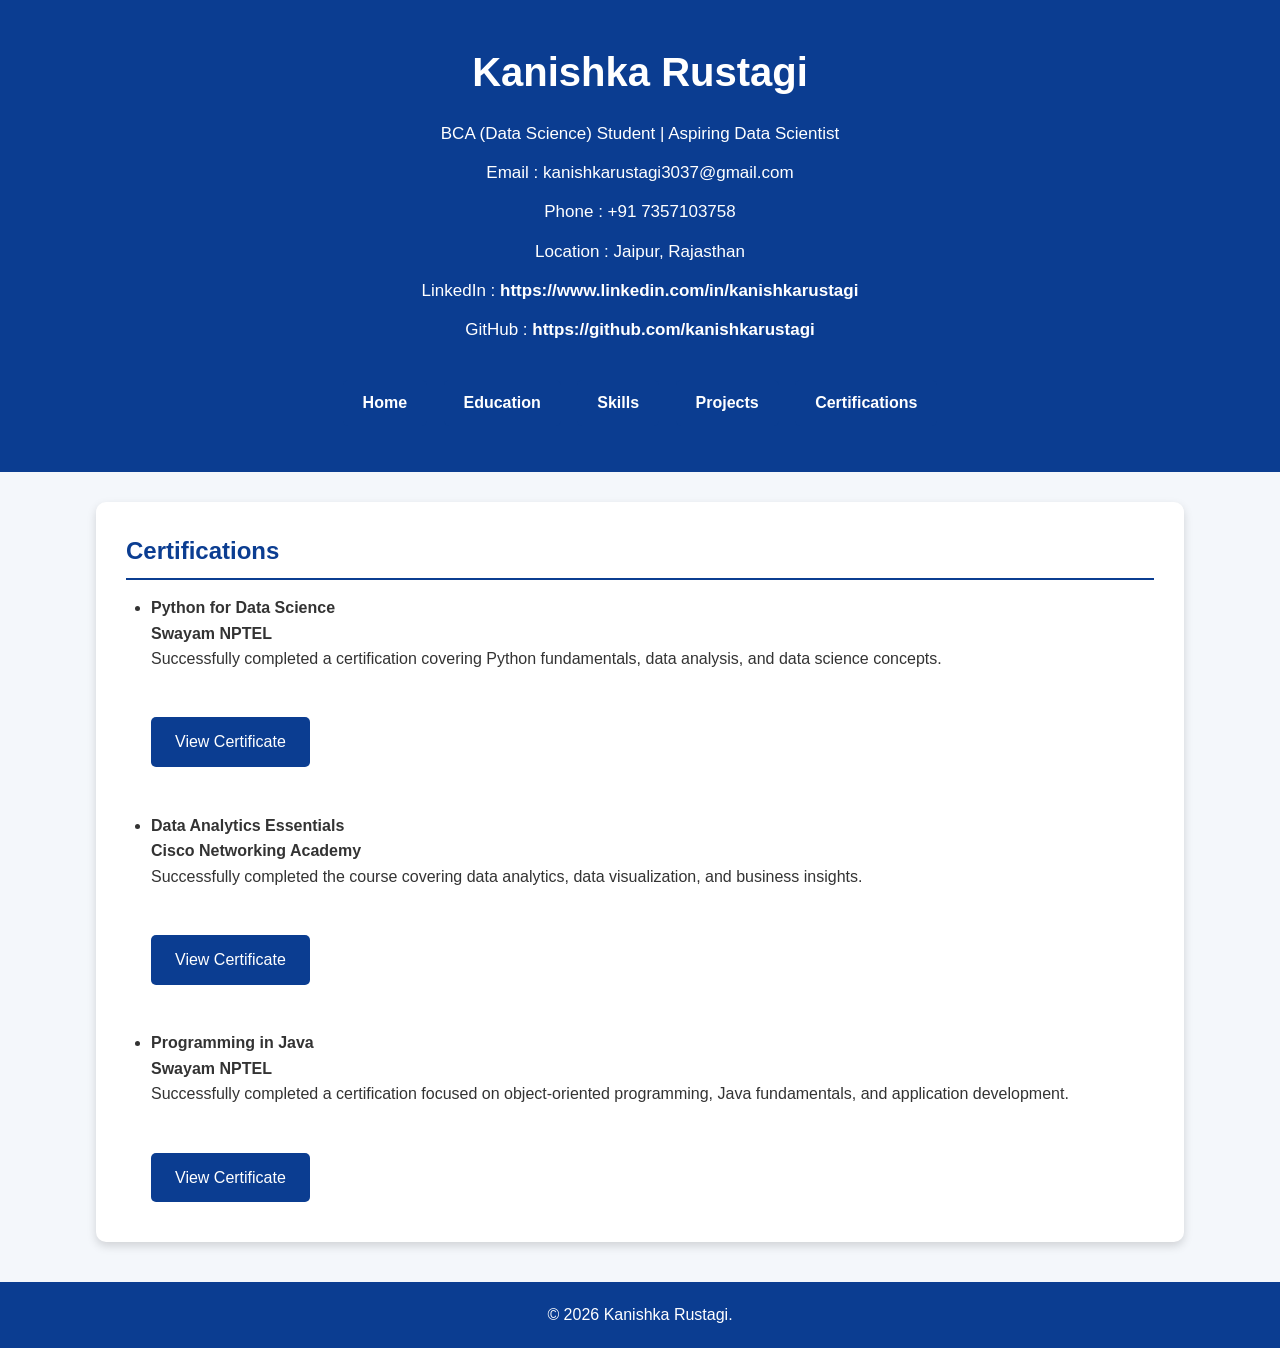
==== certifications.html @ c6da1bac "Add files via upload" ====
<!DOCTYPE html>
<html lang="en">

<head>

    <meta charset="UTF-8">

    <meta name="viewport" content="width=device-width, initial-scale=1.0">

    <title>Certifications | Kanishka Rustagi</title>

    <link rel="stylesheet" href="style.css">

</head>

<body>

<header>

    <h1>Kanishka Rustagi</h1>

    <p>BCA (Data Science) Student | Aspiring Data Scientist</p>

    <p>Email : kanishkarustagi3037@gmail.com</p>

    <p>Phone : +91 7357103758</p>

    <p>Location : Jaipur, Rajasthan</p>
    <p>
    LinkedIn :
    <a href="https://www.linkedin.com/in/kanishkarustagi" target="_blank">
        https://www.linkedin.com/in/kanishkarustagi
    </a>
</p>

<p>
    GitHub :
    <a href="https://github.com/kanishkarustagi" target="_blank">
        https://github.com/kanishkarustagi
    </a>
</p>

    <nav>

        <a href="index.html">Home</a>

        <a href="education.html">Education</a>

        <a href="skills.html">Skills</a>

        <a href="projects.html">Projects</a>

        <a href="certifications.html">Certifications</a>

    </nav>

</header>
<section class="certifications">

    <h2>Certifications</h2>

    <ul>

        <li>
            <strong>Python for Data Science</strong><br>
            <strong>Swayam NPTEL</strong><br>
            Successfully completed a certification covering Python fundamentals, data analysis, and data science concepts.
            <br><br>

            <a href="https://nptel.ac.in/noc/E_Certificate/NOC26CS80S45770253803200643" target="_blank" class="button">
                View Certificate
            </a>
        </li>

        <br>

        <li>
            <strong>Data Analytics Essentials</strong><br>
            <strong>Cisco Networking Academy</strong><br>
            Successfully completed the course covering data analytics, data visualization, and business insights.
            <br><br>

            <a href="file:///C:/Users/kanis/Documents/Data_Analytics_Essentials_certificate_kanishkarustagi3037-gmail-com_c438b37c-6108-4726-8d7b-49bb5bb5fbd9%20(1).pdf" target="_blank" class="button">
                View Certificate
            </a>
        </li>

        <br>

        <li>
            <strong>Programming in Java</strong><br>
            <strong>Swayam NPTEL</strong><br>
            Successfully completed a certification focused on object-oriented programming, Java fundamentals, and application development.
            <br><br>

            <a href="https://archive.nptel.ac.in/content/noc/NOC25/SEM2/Ecertificates/106/noc25-cs110/Course/NPTEL25CS110S35860179510566010.pdf" target="_blank" class="button">
                View Certificate
            </a>
        </li>

    </ul>

</section>

<footer>

    <p>© 2026 Kanishka Rustagi.</p>

</footer>

</body>

</html>
---- style.css ----
/* ==========================
   GENERAL STYLING
========================== */

*{
    margin:0;
    padding:0;
    box-sizing:border-box;
    font-family:Arial, Helvetica, sans-serif;
}

body{
    background:#f4f7fb;
    color:#333;
    line-height:1.6;
}

/* ==========================
   HEADER
========================== */


header{
    background:#0b3d91;
    color:white;
    text-align:center;
    min-height:300px;
    padding:40px 20px;
    display:flex;
    flex-direction:column;
    justify-content:center;
    align-items:center;
}
header h1{
    font-size:40px;
    margin-bottom:10px;
}
header p{
    margin:6px 0;
    font-size:17px;
}
header a{
    color: white;
    text-decoration: none;
    font-weight: bold;
}

header a:hover{
    color: white;
}

/* ==========================
   NAVIGATION
========================== */

nav{
    margin-top:25px;
}

nav a{
    display:inline-block;
    text-decoration:none;
    color:white;
    background:#0b3d91;
    padding:10px 20px;
    margin:6px;
    border-radius:5px;
    transition:0.3s;
}

nav a:hover{
    background:white;
    color:#0b3d91;
}

/* ==========================
   SECTIONS
========================== */

section{
    width:85%;
    margin:30px auto;
    background:white;
    padding:30px;
    border-radius:10px;
    box-shadow:0 4px 10px rgba(0,0,0,0.15);
}

section h2{
    color:#0b3d91;
    margin-bottom:15px;
    border-bottom:2px solid #0b3d91;
    padding-bottom:8px;
}

section p{
    font-size:17px;
    text-align:justify;
}

/* ==========================
   LISTS
========================== */

ul{
    margin-left:25px;
    margin-top:10px;
}

li{
    margin:10px 0;
}

/* ==========================
   BUTTON
========================== */

.button{
    display:inline-block;
    text-decoration:none;
    background:#0b3d91;
    color:white;
    padding:12px 24px;
    border-radius:5px;
    margin-top:20px;
    transition:0.3s;
}

.button:hover{
    background:#0b3d91;
}
/* ==========================
   FOOTER
========================== */

footer{
    background:#0b3d91;
    color:white;
    text-align:center;
    padding:20px;
    margin-top:40px;
    font-size:16px;
}

/* ==========================
   TABLE (For Education)
========================== */

table{
    width:100%;
    border-collapse:collapse;
    margin-top:20px;
}

table, th, td{
    border:1px solid #cccccc;
}

th{
    background:#0b3d91;
    color:white;
    padding:12px;
}

td{
    padding:12px;
    text-align:center;
}

/* ==========================
   PROJECT BOXES
========================== */

.project{
    background:#f8f9fc;
    border-left:6px solid #0b3d91;
    padding:20px;
    margin-top:20px;
    border-radius:8px;
}

.project h3{
    color:#0b3d91;
    margin-bottom:10px;
}

.project p{
    margin-bottom:10px;
}

/* ==========================
   SKILLS LIST
========================== */

.skills-list{
    display:flex;
    flex-wrap:wrap;
    gap:15px;
    margin-top:20px;
}

.skills-list li{
    list-style:none;
    background:#0b3d91;
    color:white;
    padding:12px 18px;
    border-radius:5px;
}

/* ==========================
   CERTIFICATE BOX
========================== */

.certificate{
    background:#f8f9fc;
    border-left:5px solid #0b3d91;
    padding:20px;
    margin-top:20px;
    border-radius:8px;
}

/* ==========================
   RESPONSIVE DESIGN
========================== */

@media(max-width:768px){

header h1{
    font-size:30px;
}

header p{
    font-size:15px;
}

nav a{
    display:block;
    margin:10px auto;
    width:220px;
}

section{
    width:95%;
    padding:20px;
}

table{
    font-size:14px;
}

.button{
    width:100%;
    text-align:center;
}

.skills-list{
    flex-direction:column;
}

}
.contact-links a {
    text-decoration: none;
    color: black;
    margin-right: 20px;
    font-size: 18px;
}

.contact-links a:hover {
    color: black;
}
@media (max-width:768px){

    header{
        min-height:auto;
        padding:30px 15px;
    }

    header h1{
        font-size:30px;
    }

    header p{
        font-size:15px;
    }

}
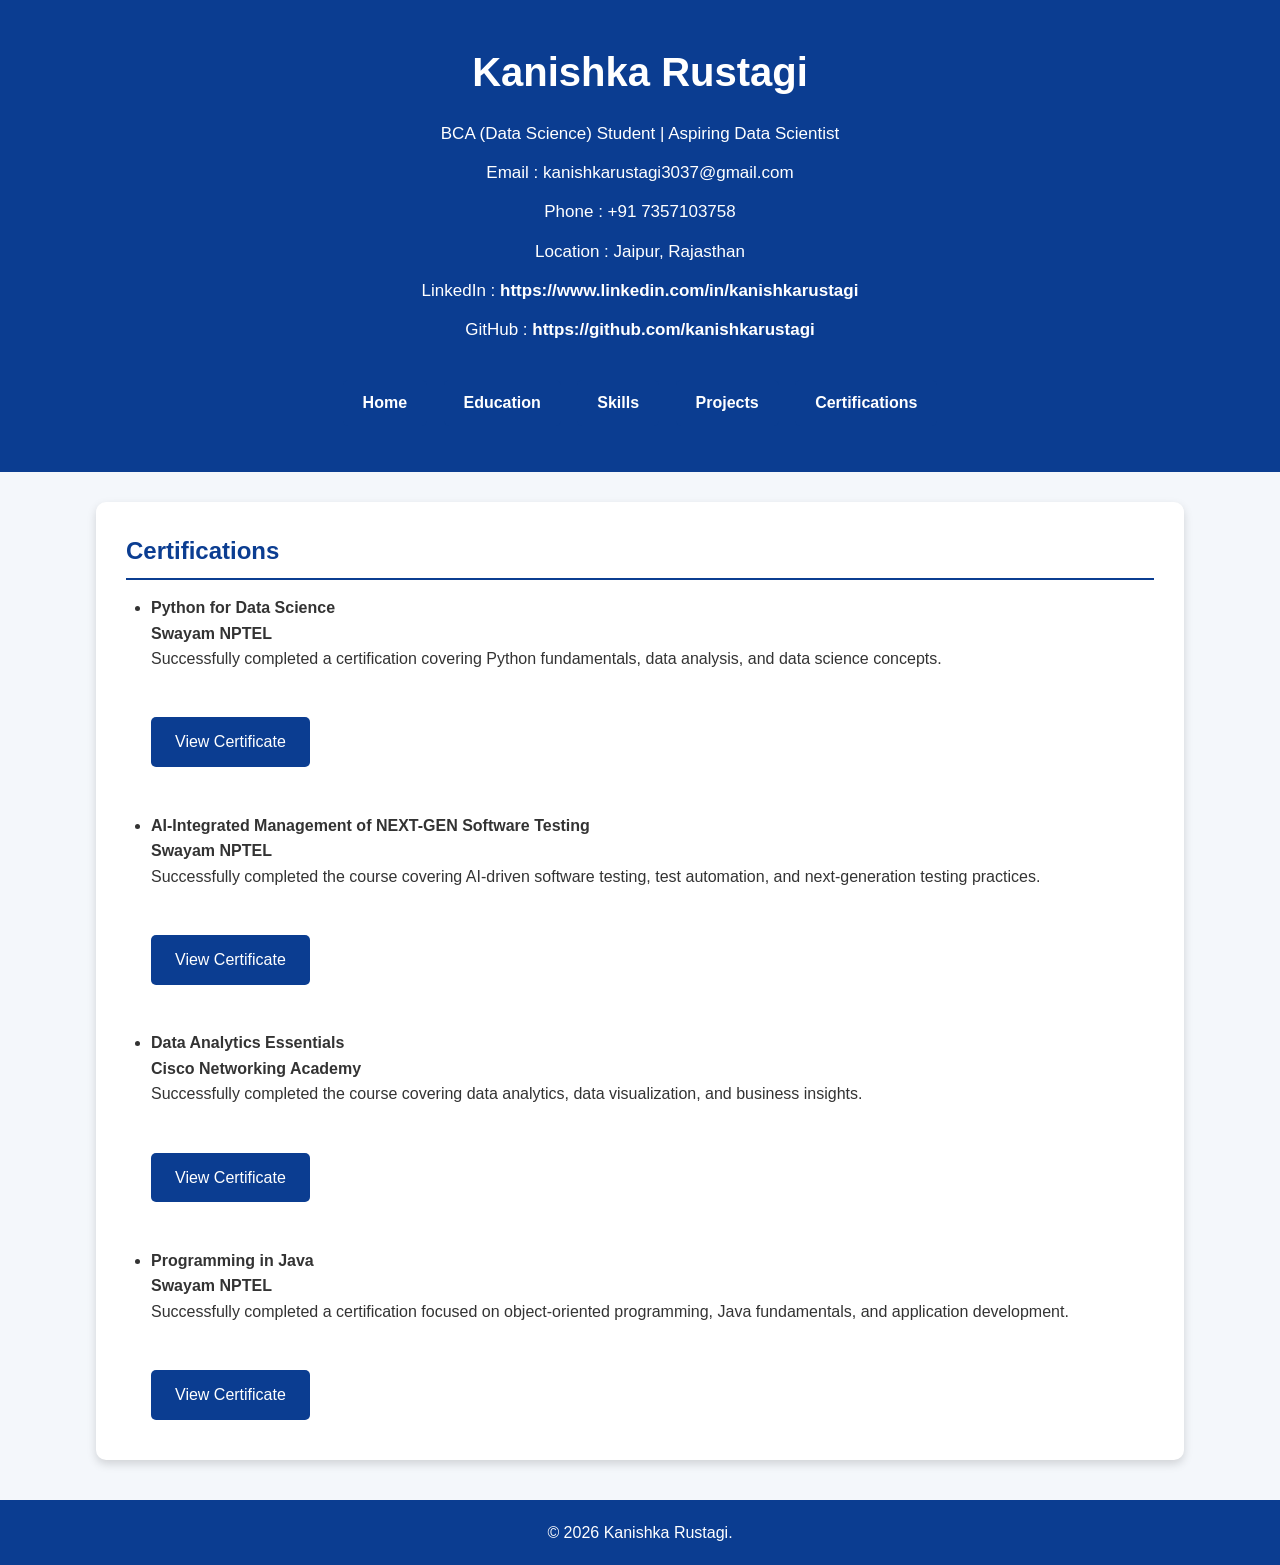
==== commit 5e6b2bdf: "Update certifications.html" ====
--- a/certifications.html
+++ b/certifications.html
@@ -73,6 +73,18 @@
         </li>
 
         <br>
+        <li>
+            <strong>AI-Integrated Management of NEXT-GEN Software Testing</strong><br>
+            <strong>Swayam NPTEL</strong><br>
+            Successfully completed the course covering AI-driven software testing, test automation, and next-generation testing practices.
+            <br><br>
+
+            <a href="SE certificate.pdf" target="_blank" class="button">
+                View Certificate
+            </a>
+        </li>
+
+        <br>
 
         <li>
             <strong>Data Analytics Essentials</strong><br>
@@ -80,7 +92,7 @@
             Successfully completed the course covering data analytics, data visualization, and business insights.
             <br><br>
 
-            <a href="file:///C:/Users/kanis/Documents/Data_Analytics_Essentials_certificate_kanishkarustagi3037-gmail-com_c438b37c-6108-4726-8d7b-49bb5bb5fbd9%20(1).pdf" target="_blank" class="button">
+            <a href="Data_Analytics_Essentials_certificate_kanishka.pdf" target="_blank" class="button">
                 View Certificate
             </a>
         </li>
@@ -110,4 +122,4 @@
 
 </body>
 
-</html>+</html>
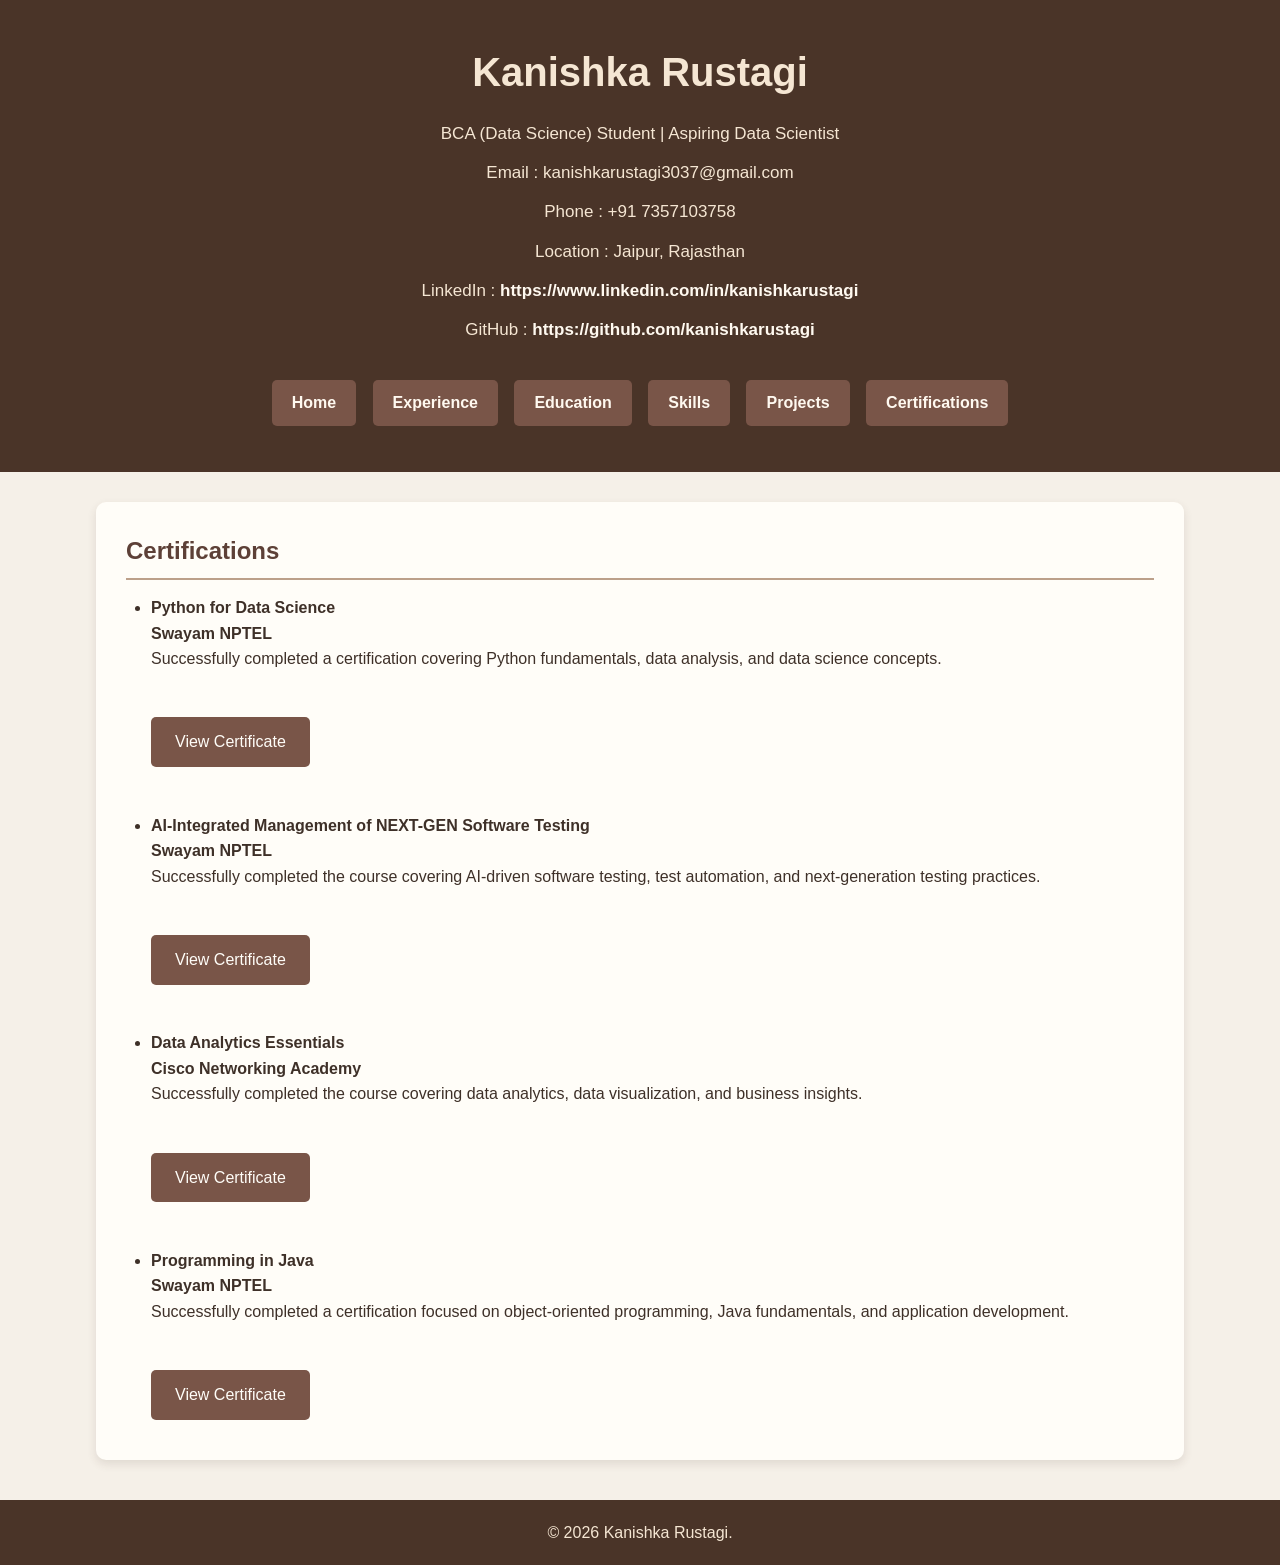
==== commit a594d91d: "Update certifications.html" ====
--- a/certifications.html
+++ b/certifications.html
@@ -43,6 +43,8 @@
     <nav>
 
         <a href="index.html">Home</a>
+
+        <a href="Experience.html">Experience</a>
 
         <a href="education.html">Education</a>
 
--- a/style.css
+++ b/style.css
@@ -2,285 +2,361 @@
    GENERAL STYLING
 ========================== */
 
-*{
-    margin:0;
-    padding:0;
-    box-sizing:border-box;
-    font-family:Arial, Helvetica, sans-serif;
-}
-
-body{
-    background:#f4f7fb;
-    color:#333;
-    line-height:1.6;
+* {
+    margin: 0;
+    padding: 0;
+    box-sizing: border-box;
+    font-family: Arial, Helvetica, sans-serif;
+}
+
+body {
+    background: #F5F0E8;
+    color: #3E3028;
+    line-height: 1.6;
 }
 
 /* ==========================
    HEADER
 ========================== */
 
-
-header{
-    background:#0b3d91;
-    color:white;
-    text-align:center;
-    min-height:300px;
-    padding:40px 20px;
-    display:flex;
-    flex-direction:column;
-    justify-content:center;
-    align-items:center;
-}
-header h1{
-    font-size:40px;
-    margin-bottom:10px;
-}
-header p{
-    margin:6px 0;
-    font-size:17px;
-}
-header a{
-    color: white;
+header {
+    background: #4A3428;
+    color: #FFF9F0;
+    text-align: center;
+    min-height: 300px;
+    padding: 40px 20px;
+    display: flex;
+    flex-direction: column;
+    justify-content: center;
+    align-items: center;
+}
+
+header h1 {
+    font-size: 40px;
+    margin-bottom: 10px;
+    color: #F5E6D3;
+}
+
+header p {
+    margin: 6px 0;
+    font-size: 17px;
+    color: #F5E6D3;
+}
+
+header a {
+    color: #FFF9F0;
     text-decoration: none;
     font-weight: bold;
 }
 
-header a:hover{
-    color: white;
+header a:hover {
+    color: #D8BFA5;
 }
 
 /* ==========================
    NAVIGATION
 ========================== */
 
-nav{
-    margin-top:25px;
-}
-
-nav a{
-    display:inline-block;
-    text-decoration:none;
-    color:white;
-    background:#0b3d91;
-    padding:10px 20px;
-    margin:6px;
-    border-radius:5px;
-    transition:0.3s;
-}
-
-nav a:hover{
-    background:white;
-    color:#0b3d91;
+nav {
+    margin-top: 25px;
+}
+
+nav a {
+    display: inline-block;
+    text-decoration: none;
+    color: #FFF9F0;
+    background: #795548;
+    padding: 10px 20px;
+    margin: 6px;
+    border-radius: 5px;
+    transition: 0.3s;
+}
+
+nav a:hover {
+    background: #F5E6D3;
+    color: #4A3428;
 }
 
 /* ==========================
    SECTIONS
 ========================== */
 
-section{
-    width:85%;
-    margin:30px auto;
-    background:white;
-    padding:30px;
-    border-radius:10px;
-    box-shadow:0 4px 10px rgba(0,0,0,0.15);
-}
-
-section h2{
-    color:#0b3d91;
-    margin-bottom:15px;
-    border-bottom:2px solid #0b3d91;
-    padding-bottom:8px;
-}
-
-section p{
-    font-size:17px;
-    text-align:justify;
+section {
+    width: 85%;
+    margin: 30px auto;
+    background: #FFFDF8;
+    padding: 30px;
+    border-radius: 10px;
+    box-shadow: 0 4px 10px rgba(74, 52, 40, 0.12);
+}
+
+section h2 {
+    color: #5D4037;
+    margin-bottom: 15px;
+    border-bottom: 2px solid #BCA08A;
+    padding-bottom: 8px;
+}
+
+section p {
+    font-size: 17px;
+    text-align: justify;
+    color: #3E3028;
 }
 
 /* ==========================
    LISTS
 ========================== */
 
-ul{
-    margin-left:25px;
-    margin-top:10px;
-}
-
-li{
-    margin:10px 0;
+ul {
+    margin-left: 25px;
+    margin-top: 10px;
+}
+
+li {
+    margin: 10px 0;
 }
 
 /* ==========================
    BUTTON
 ========================== */
 
-.button{
-    display:inline-block;
-    text-decoration:none;
-    background:#0b3d91;
-    color:white;
-    padding:12px 24px;
-    border-radius:5px;
-    margin-top:20px;
-    transition:0.3s;
-}
-
-.button:hover{
-    background:#0b3d91;
-}
+.button {
+    display: inline-block;
+    text-decoration: none;
+    background: #795548;
+    color: #FFFDF8;
+    padding: 12px 24px;
+    border-radius: 5px;
+    margin-top: 20px;
+    transition: 0.3s;
+}
+
+.button:hover {
+    background: #4A3428;
+    color: #FFFDF8;
+}
+
 /* ==========================
    FOOTER
 ========================== */
 
-footer{
-    background:#0b3d91;
-    color:white;
-    text-align:center;
-    padding:20px;
-    margin-top:40px;
-    font-size:16px;
-}
-
-/* ==========================
-   TABLE (For Education)
-========================== */
-
-table{
-    width:100%;
-    border-collapse:collapse;
-    margin-top:20px;
-}
-
-table, th, td{
-    border:1px solid #cccccc;
-}
-
-th{
-    background:#0b3d91;
-    color:white;
-    padding:12px;
-}
-
-td{
-    padding:12px;
-    text-align:center;
+footer {
+    background: #4A3428;
+    color: #F5E6D3;
+    text-align: center;
+    padding: 20px;
+    margin-top: 40px;
+    font-size: 16px;
+}
+
+/* ==========================
+   TABLE (FOR EDUCATION)
+========================== */
+
+table {
+    width: 100%;
+    border-collapse: collapse;
+    margin-top: 20px;
+}
+
+table,
+th,
+td {
+    border: 1px solid #D8C8B5;
+}
+
+th {
+    background: #795548;
+    color: #FFFDF8;
+    padding: 12px;
+}
+
+td {
+    padding: 12px;
+    text-align: center;
+    color: #3E3028;
+    background: #FFFDF8;
 }
 
 /* ==========================
    PROJECT BOXES
 ========================== */
 
-.project{
-    background:#f8f9fc;
-    border-left:6px solid #0b3d91;
-    padding:20px;
-    margin-top:20px;
-    border-radius:8px;
-}
-
-.project h3{
-    color:#0b3d91;
-    margin-bottom:10px;
-}
-
-.project p{
-    margin-bottom:10px;
+.project {
+    background: #F5EDE2;
+    border-left: 6px solid #795548;
+    padding: 20px;
+    margin-top: 20px;
+    border-radius: 8px;
+}
+
+.project h3 {
+    color: #5D4037;
+    margin-bottom: 10px;
+}
+
+.project p {
+    margin-bottom: 10px;
+}
+
+/* ==========================
+   PROJECT CARDS
+========================== */
+
+.project-card {
+    background: #F5EDE2;
+    border: 1px solid #E2D2C0;
+    border-left: 5px solid #795548;
+    padding: 20px;
+    margin-top: 20px;
+    border-radius: 8px;
+}
+
+.project-card h3 {
+    color: #5D4037;
+    margin-bottom: 10px;
+}
+
+.project-card p {
+    margin-top: 12px;
 }
 
 /* ==========================
    SKILLS LIST
 ========================== */
 
-.skills-list{
-    display:flex;
-    flex-wrap:wrap;
-    gap:15px;
-    margin-top:20px;
-}
-
-.skills-list li{
-    list-style:none;
-    background:#0b3d91;
-    color:white;
-    padding:12px 18px;
-    border-radius:5px;
+.skills-list {
+    display: flex;
+    flex-wrap: wrap;
+    gap: 15px;
+    margin-top: 20px;
+}
+
+.skills-list li {
+    list-style: none;
+    background: #795548;
+    color: #FFFDF8;
+    padding: 12px 18px;
+    border-radius: 5px;
+    transition: 0.3s;
+}
+
+.skills-list li:hover {
+    background: #4A3428;
+    transform: translateY(-2px);
 }
 
 /* ==========================
    CERTIFICATE BOX
 ========================== */
 
-.certificate{
-    background:#f8f9fc;
-    border-left:5px solid #0b3d91;
-    padding:20px;
-    margin-top:20px;
-    border-radius:8px;
-}
-
-/* ==========================
-   RESPONSIVE DESIGN
-========================== */
-
-@media(max-width:768px){
-
-header h1{
-    font-size:30px;
-}
-
-header p{
-    font-size:15px;
-}
-
-nav a{
-    display:block;
-    margin:10px auto;
-    width:220px;
-}
-
-section{
-    width:95%;
-    padding:20px;
-}
-
-table{
-    font-size:14px;
-}
-
-.button{
-    width:100%;
-    text-align:center;
-}
-
-.skills-list{
-    flex-direction:column;
-}
-
-}
+.certificate {
+    background: #F5EDE2;
+    border-left: 5px solid #795548;
+    padding: 20px;
+    margin-top: 20px;
+    border-radius: 8px;
+}
+
+.certificate h3 {
+    color: #5D4037;
+}
+
+/* ==========================
+   LINKS
+========================== */
+
+a {
+    color: #795548;
+    transition: 0.3s;
+}
+
+a:hover {
+    color: #4A3428;
+}
+
+/* ==========================
+   CONTACT LINKS
+========================== */
+
 .contact-links a {
     text-decoration: none;
-    color: black;
+    color: #795548;
     margin-right: 20px;
     font-size: 18px;
 }
 
 .contact-links a:hover {
-    color: black;
-}
-@media (max-width:768px){
-
-    header{
-        min-height:auto;
-        padding:30px 15px;
-    }
-
-    header h1{
-        font-size:30px;
-    }
-
-    header p{
-        font-size:15px;
-    }
-
-}+    color: #4A3428;
+}
+
+/* ==========================
+   RESPONSIVE DESIGN
+========================== */
+
+@media (max-width: 768px) {
+
+    header {
+        min-height: auto;
+        padding: 30px 15px;
+    }
+
+    header h1 {
+        font-size: 30px;
+    }
+
+    header p {
+        font-size: 15px;
+    }
+
+    nav a {
+        display: block;
+        margin: 10px auto;
+        width: 220px;
+    }
+
+    section {
+        width: 95%;
+        padding: 20px;
+    }
+
+    table {
+        font-size: 14px;
+    }
+
+    .button {
+        width: 100%;
+        text-align: center;
+    }
+
+    .skills-list {
+        flex-direction: column;
+    }
+
+    .contact-links a {
+        display: inline-block;
+        margin-bottom: 10px;
+    }
+
+}
+/* ==========================
+   EXPERIENCE SECTION
+========================== */
+
+.experience-card {
+    background: #F5EDE2;
+    border-left: 5px solid #795548;
+    padding: 25px;
+    margin-top: 20px;
+    border-radius: 8px;
+}
+
+.experience-card h3 {
+    color: #5D4037;
+    margin-bottom: 10px;
+}
+
+.experience-tech {
+    margin-top: 15px;
+    color: #4A3428;
+}
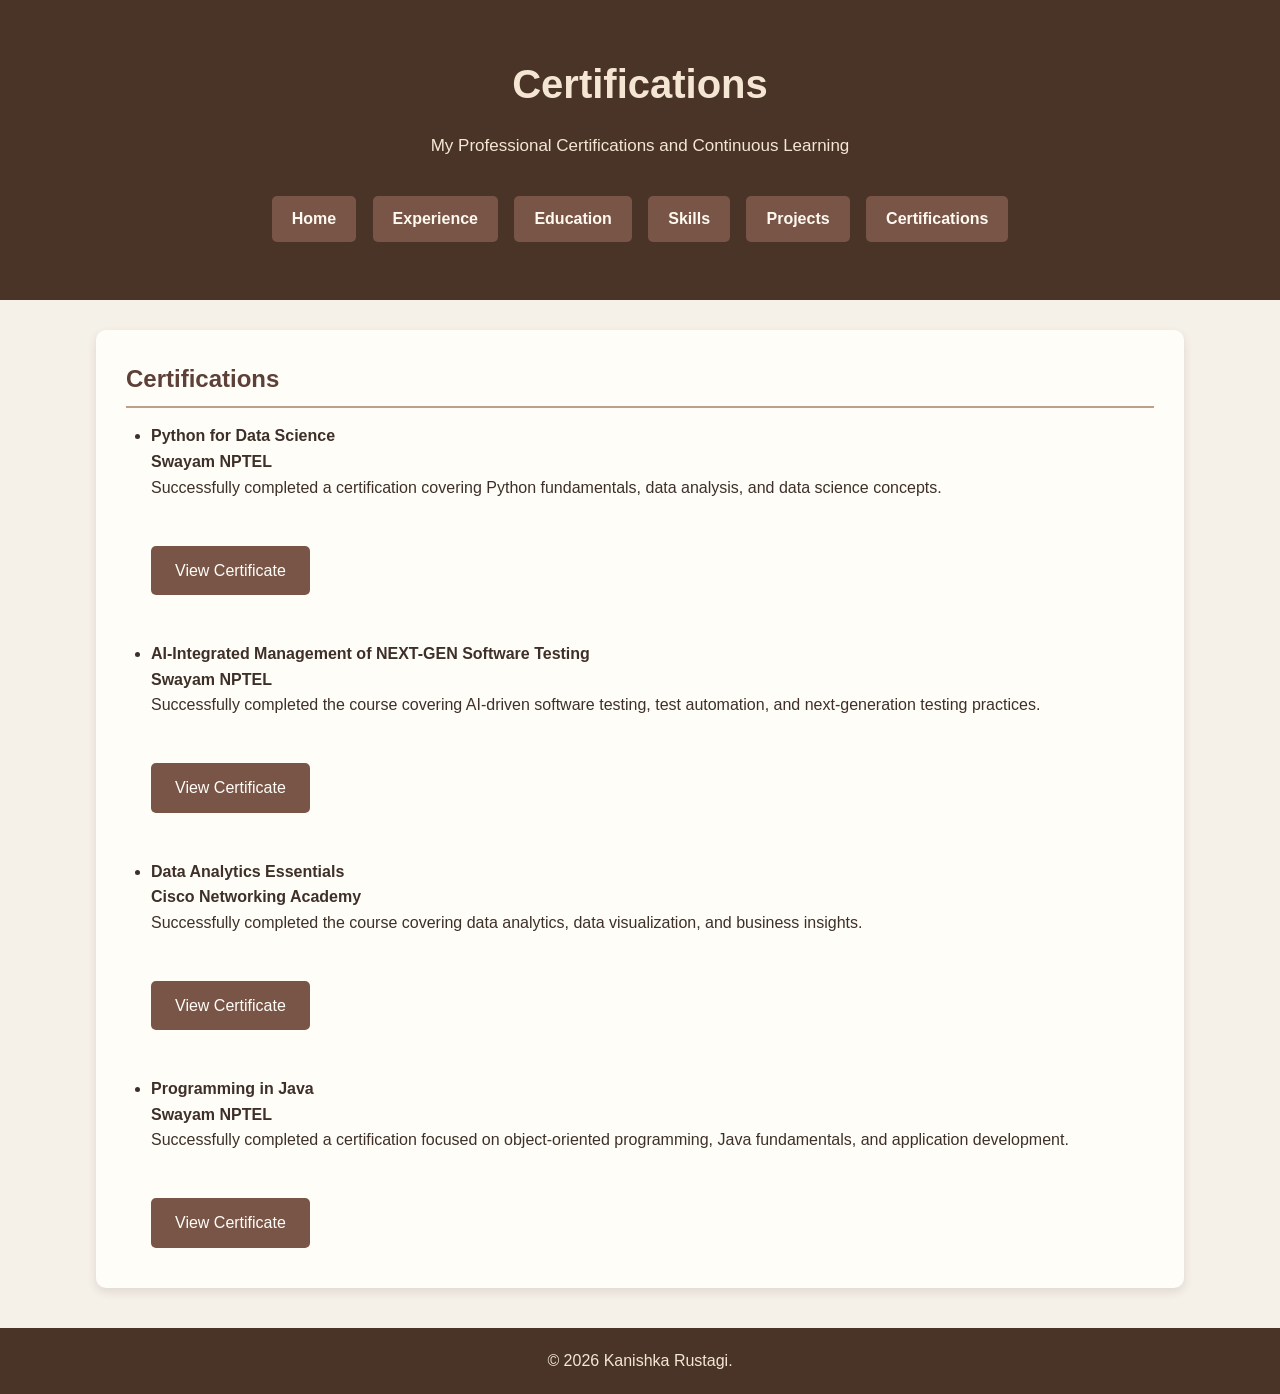
==== commit 58cca0a5: "Update certifications.html" ====
--- a/certifications.html
+++ b/certifications.html
@@ -17,28 +17,9 @@
 
 <header>
 
-    <h1>Kanishka Rustagi</h1>
-
-    <p>BCA (Data Science) Student | Aspiring Data Scientist</p>
-
-    <p>Email : kanishkarustagi3037@gmail.com</p>
-
-    <p>Phone : +91 7357103758</p>
-
-    <p>Location : Jaipur, Rajasthan</p>
-    <p>
-    LinkedIn :
-    <a href="https://www.linkedin.com/in/kanishkarustagi" target="_blank">
-        https://www.linkedin.com/in/kanishkarustagi
-    </a>
-</p>
-
-<p>
-    GitHub :
-    <a href="https://github.com/kanishkarustagi" target="_blank">
-        https://github.com/kanishkarustagi
-    </a>
-</p>
+    <h1>Certifications</h1>
+    
+    <p>My Professional Certifications and Continuous Learning</p>
 
     <nav>
 
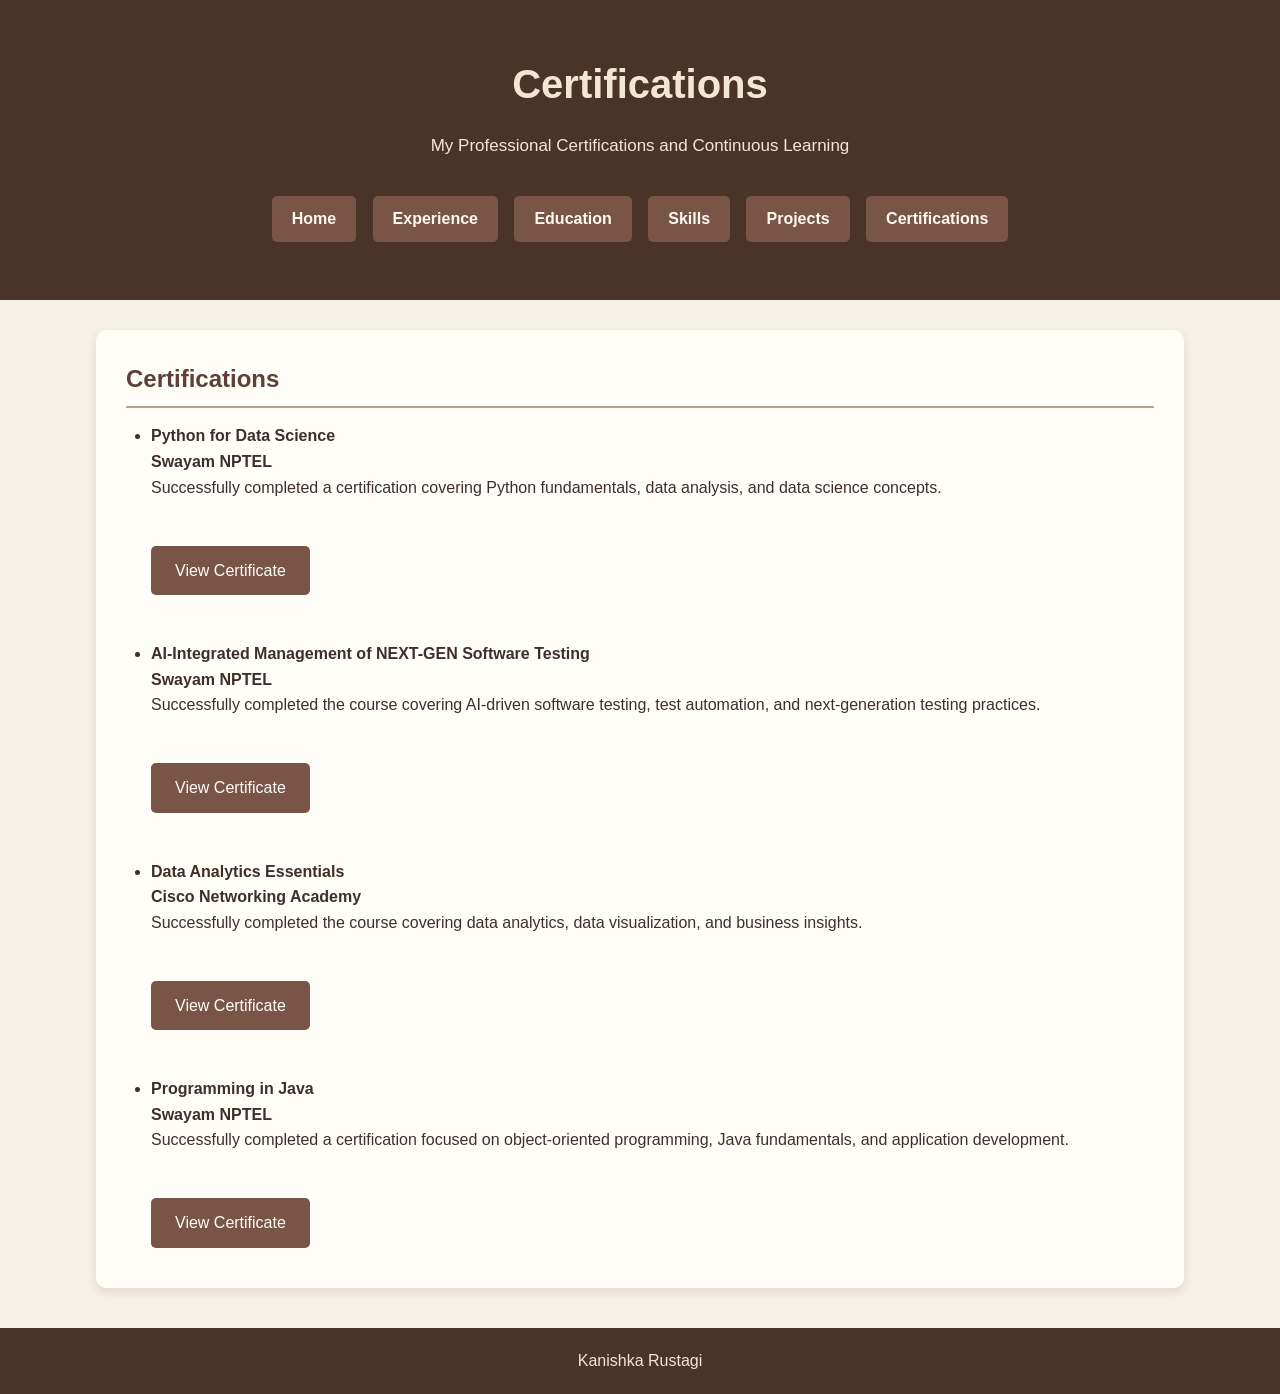
==== commit 2ddeba3b: "Update certifications.html" ====
--- a/certifications.html
+++ b/certifications.html
@@ -99,7 +99,7 @@
 
 <footer>
 
-    <p>© 2026 Kanishka Rustagi.</p>
+    <p>Kanishka Rustagi</p>
 
 </footer>
 
--- a/style.css
+++ b/style.css
@@ -360,3 +360,48 @@
     margin-top: 15px;
     color: #4A3428;
 }
+/* Inner Page Header Design */
+
+.inner-page-header {
+    background-color: #4A3428;
+    color: #FFF8EE;
+    text-align: center;
+    padding: 35px 20px;
+    margin: 20px auto;
+    border-radius: 12px;
+    max-width: 1100px;
+    box-shadow: 0 4px 12px rgba(0, 0, 0, 0.15);
+}
+
+.inner-page-header h1 {
+    color: #FFF8EE;
+    font-size: 32px;
+    margin-bottom: 10px;
+}
+
+.inner-page-header p {
+    color: #E8D8C5;
+    font-size: 16px;
+    margin-bottom: 20px;
+}
+
+.inner-page-header nav {
+    display: flex;
+    justify-content: center;
+    flex-wrap: wrap;
+    gap: 12px;
+}
+
+.inner-page-header nav a {
+    color: #FFF8EE;
+    text-decoration: none;
+    background-color: #795548;
+    padding: 10px 16px;
+    border-radius: 6px;
+    transition: 0.3s;
+}
+
+.inner-page-header nav a:hover {
+    background-color: #D7BFA8;
+    color: #3E3028;
+}
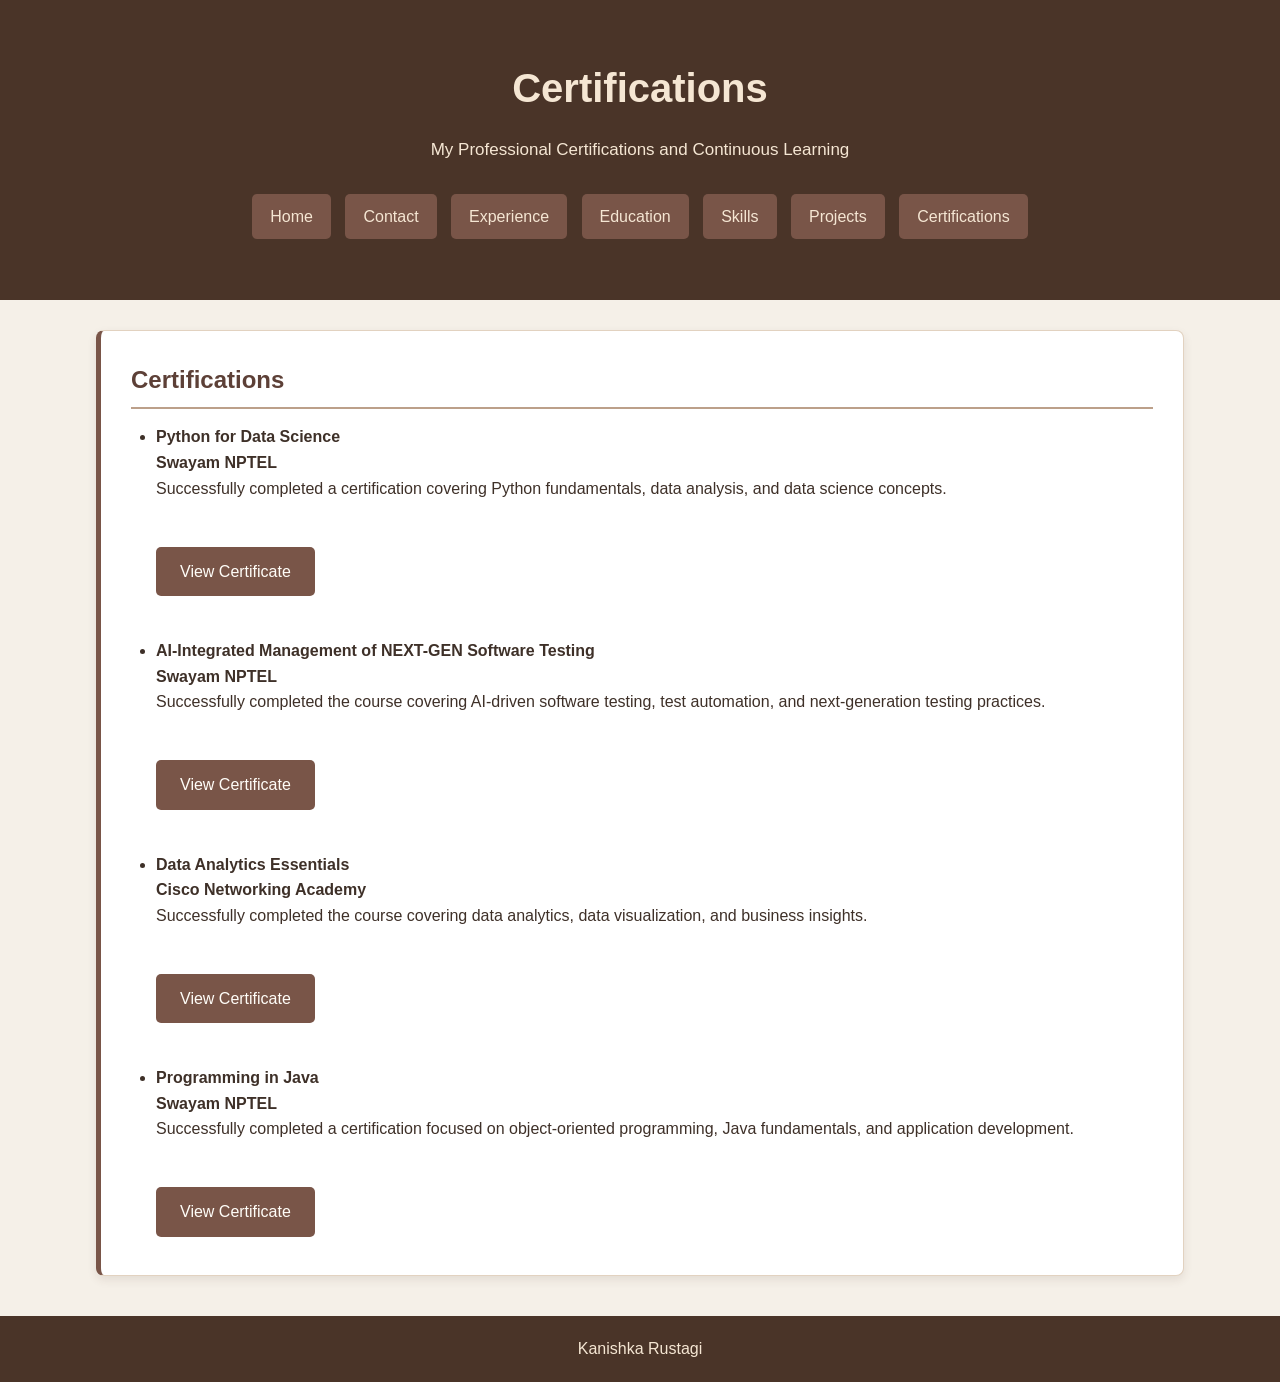
==== commit 223d0834: "Update certifications.html" ====
--- a/certifications.html
+++ b/certifications.html
@@ -24,6 +24,8 @@
     <nav>
 
         <a href="index.html">Home</a>
+
+        <a href="contact.html">Contact</a>
 
         <a href="Experience.html">Experience</a>
 
--- a/style.css
+++ b/style.css
@@ -1,7 +1,4 @@
-/* ==========================
-   GENERAL STYLING
-========================== */
-
+/* GENERAL STYLING */
 * {
     margin: 0;
     padding: 0;
@@ -15,10 +12,7 @@
     line-height: 1.6;
 }
 
-/* ==========================
-   HEADER
-========================== */
-
+/* HOME PAGE HEADER */
 header {
     background: #4A3428;
     color: #FFF9F0;
@@ -43,22 +37,37 @@
     color: #F5E6D3;
 }
 
-header a {
+/* INNER PAGE HEADERS */
+.inner-page-header {
+    background: #4A3428;
     color: #FFF9F0;
-    text-decoration: none;
-    font-weight: bold;
-}
-
-header a:hover {
-    color: #D8BFA5;
-}
-
-/* ==========================
-   NAVIGATION
-========================== */
-
+    text-align: center;
+    width: 85%;
+    max-width: 1100px;
+    padding: 30px 20px;
+    margin: 30px auto;
+    border-radius: 8px;
+    border-left: 5px solid #795548;
+    box-shadow: 0 4px 10px rgba(74, 52, 40, 0.10);
+    display: flex;
+    flex-direction: column;
+    align-items: center;
+}
+
+.inner-page-header h1 {
+    color: #F5E6D3;
+    font-size: 32px;
+    margin-bottom: 8px;
+}
+
+.inner-page-header p {
+    color: #F5E6D3;
+    font-size: 16px;
+}
+
+/* NAVIGATION */
 nav {
-    margin-top: 25px;
+    margin-top: 20px;
 }
 
 nav a {
@@ -66,8 +75,8 @@
     text-decoration: none;
     color: #FFF9F0;
     background: #795548;
-    padding: 10px 20px;
-    margin: 6px;
+    padding: 10px 18px;
+    margin: 5px;
     border-radius: 5px;
     transition: 0.3s;
 }
@@ -77,49 +86,137 @@
     color: #4A3428;
 }
 
-/* ==========================
-   SECTIONS
-========================== */
-
-section {
+/* ALL PAGE CONTENT CARDS */
+section,
+.content-card,
+.experience-card,
+.project,
+.project-card,
+.certificate {
     width: 85%;
+    max-width: 1100px;
     margin: 30px auto;
-    background: #FFFDF8;
     padding: 30px;
-    border-radius: 10px;
-    box-shadow: 0 4px 10px rgba(74, 52, 40, 0.12);
-}
-
-section h2 {
+    background: #FFFFFF;
+    color: #3E3028;
+    border: 1px solid #E2D2C0;
+    border-left: 5px solid #795548;
+    border-radius: 8px;
+    box-shadow: 0 4px 10px rgba(74, 52, 40, 0.10);
+}
+
+/* HEADINGS */
+section h1,
+section h2,
+section h3,
+.content-card h1,
+.content-card h2,
+.content-card h3,
+.experience-card h3,
+.project h3,
+.project-card h3,
+.certificate h3 {
     color: #5D4037;
     margin-bottom: 15px;
+}
+
+section h2,
+.content-card h2 {
     border-bottom: 2px solid #BCA08A;
     padding-bottom: 8px;
 }
 
-section p {
-    font-size: 17px;
+/* PARAGRAPHS */
+section p,
+.content-card p,
+.experience-card p,
+.project p,
+.project-card p,
+.certificate p {
+    color: #3E3028;
+    font-size: 16px;
+    line-height: 1.8;
+    margin-bottom: 10px;
     text-align: justify;
+}
+
+/* BADGES */
+.section-badge {
+    display: inline-block;
+    background: #EFE3D5;
+    color: #5D4037;
+    padding: 7px 14px;
+    border-radius: 5px;
+    font-size: 14px;
+    font-weight: bold;
+    margin-bottom: 15px;
+}
+
+/* LISTS */
+ul {
+    margin: 10px 0 0 25px;
+}
+
+li {
+    margin: 8px 0;
+}
+
+/* EXPERIENCE */
+.experience-tech {
+    margin-top: 15px;
+    color: #4A3428;
+}
+
+/* SKILLS */
+.skills-list {
+    display: flex;
+    flex-wrap: wrap;
+    gap: 12px;
+    margin: 20px 0 0;
+    padding: 0;
+}
+
+.skills-list li {
+    list-style: none;
+    background: #EFE3D5;
+    color: #5D4037;
+    border: 1px solid #E2D2C0;
+    border-left: 4px solid #795548;
+    padding: 10px 16px;
+    border-radius: 5px;
+    transition: 0.3s;
+}
+
+.skills-list li:hover {
+    background: #E8D8C5;
+    transform: translateY(-2px);
+}
+
+/* EDUCATION TABLE */
+table {
+    width: 100%;
+    border-collapse: collapse;
+    margin-top: 20px;
+}
+
+table, th, td {
+    border: 1px solid #D8C8B5;
+}
+
+th {
+    background: #795548;
+    color: #FFFDF8;
+    padding: 12px;
+}
+
+td {
+    padding: 12px;
+    text-align: center;
     color: #3E3028;
-}
-
-/* ==========================
-   LISTS
-========================== */
-
-ul {
-    margin-left: 25px;
-    margin-top: 10px;
-}
-
-li {
-    margin: 10px 0;
-}
-
-/* ==========================
-   BUTTON
-========================== */
-
+    background: #FFFFFF;
+}
+
+/* BUTTONS */
 .button {
     display: inline-block;
     text-decoration: none;
@@ -133,13 +230,26 @@
 
 .button:hover {
     background: #4A3428;
-    color: #FFFDF8;
-}
-
-/* ==========================
-   FOOTER
-========================== */
-
+    color: #FFFFFF;
+}
+
+/* LINKS */
+a {
+    transition: 0.3s;
+}
+
+.contact-links a {
+    text-decoration: none;
+    color: #795548;
+    margin-right: 20px;
+    font-size: 17px;
+}
+
+.contact-links a:hover {
+    color: #4A3428;
+}
+
+/* FOOTER */
 footer {
     background: #4A3428;
     color: #F5E6D3;
@@ -149,153 +259,8 @@
     font-size: 16px;
 }
 
-/* ==========================
-   TABLE (FOR EDUCATION)
-========================== */
-
-table {
-    width: 100%;
-    border-collapse: collapse;
-    margin-top: 20px;
-}
-
-table,
-th,
-td {
-    border: 1px solid #D8C8B5;
-}
-
-th {
-    background: #795548;
-    color: #FFFDF8;
-    padding: 12px;
-}
-
-td {
-    padding: 12px;
-    text-align: center;
-    color: #3E3028;
-    background: #FFFDF8;
-}
-
-/* ==========================
-   PROJECT BOXES
-========================== */
-
-.project {
-    background: #F5EDE2;
-    border-left: 6px solid #795548;
-    padding: 20px;
-    margin-top: 20px;
-    border-radius: 8px;
-}
-
-.project h3 {
-    color: #5D4037;
-    margin-bottom: 10px;
-}
-
-.project p {
-    margin-bottom: 10px;
-}
-
-/* ==========================
-   PROJECT CARDS
-========================== */
-
-.project-card {
-    background: #F5EDE2;
-    border: 1px solid #E2D2C0;
-    border-left: 5px solid #795548;
-    padding: 20px;
-    margin-top: 20px;
-    border-radius: 8px;
-}
-
-.project-card h3 {
-    color: #5D4037;
-    margin-bottom: 10px;
-}
-
-.project-card p {
-    margin-top: 12px;
-}
-
-/* ==========================
-   SKILLS LIST
-========================== */
-
-.skills-list {
-    display: flex;
-    flex-wrap: wrap;
-    gap: 15px;
-    margin-top: 20px;
-}
-
-.skills-list li {
-    list-style: none;
-    background: #795548;
-    color: #FFFDF8;
-    padding: 12px 18px;
-    border-radius: 5px;
-    transition: 0.3s;
-}
-
-.skills-list li:hover {
-    background: #4A3428;
-    transform: translateY(-2px);
-}
-
-/* ==========================
-   CERTIFICATE BOX
-========================== */
-
-.certificate {
-    background: #F5EDE2;
-    border-left: 5px solid #795548;
-    padding: 20px;
-    margin-top: 20px;
-    border-radius: 8px;
-}
-
-.certificate h3 {
-    color: #5D4037;
-}
-
-/* ==========================
-   LINKS
-========================== */
-
-a {
-    color: #795548;
-    transition: 0.3s;
-}
-
-a:hover {
-    color: #4A3428;
-}
-
-/* ==========================
-   CONTACT LINKS
-========================== */
-
-.contact-links a {
-    text-decoration: none;
-    color: #795548;
-    margin-right: 20px;
-    font-size: 18px;
-}
-
-.contact-links a:hover {
-    color: #4A3428;
-}
-
-/* ==========================
-   RESPONSIVE DESIGN
-========================== */
-
+/* RESPONSIVE DESIGN */
 @media (max-width: 768px) {
-
     header {
         min-height: auto;
         padding: 30px 15px;
@@ -305,103 +270,312 @@
         font-size: 30px;
     }
 
-    header p {
-        font-size: 15px;
-    }
-
-    nav a {
-        display: block;
-        margin: 10px auto;
-        width: 220px;
-    }
-
-    section {
+    .inner-page-header,
+    section,
+    .content-card,
+    .experience-card,
+    .project,
+    .project-card,
+    .certificate {
         width: 95%;
         padding: 20px;
+        margin: 20px auto;
+    }
+
+    .inner-page-header h1 {
+        font-size: 27px;
+    }
+
+    .inner-page-header nav {
+        display: flex;
+        flex-direction: column;
+        align-items: center;
+    }
+
+    .inner-page-header nav a {
+        width: 220px;
+        text-align: center;
+    }
+
+    .skills-list {
+        flex-direction: row;
     }
 
     table {
         font-size: 14px;
     }
 
-    .button {
-        width: 100%;
-        text-align: center;
-    }
-
-    .skills-list {
-        flex-direction: column;
+    th, td {
+        padding: 8px;
     }
 
     .contact-links a {
         display: inline-block;
         margin-bottom: 10px;
     }
-
-}
-/* ==========================
-   EXPERIENCE SECTION
-========================== */
-
-.experience-card {
-    background: #F5EDE2;
+}
+
+@media (max-width: 480px) {
+    .inner-page-header h1 {
+        font-size: 24px;
+    }
+
+    .inner-page-header nav a {
+        width: 100%;
+        max-width: 250px;
+    }
+
+    section,
+    .content-card,
+    .experience-card,
+    .project,
+    .project-card,
+    .certificate {
+        padding: 16px;
+    }
+}
+/* FIX EXPERIENCE PAGE: REMOVE DOUBLE BOX AND EXTRA LINES */
+
+section.experience {
+    width: 85%;
+    max-width: 1100px;
+    margin: 30px auto;
+    padding: 0;
+    background: transparent;
+    border: none;
+    border-radius: 0;
+    box-shadow: none;
+}
+
+/* Remove the line under Data Science Intern */
+section.experience > h2 {
+    border: none !important;
+    padding-bottom: 0;
+    margin-bottom: 18px;
+    color: #5D4037;
+}
+
+/* Keep only ONE white box */
+section.experience .experience-card {
+    width: 100%;
+    max-width: none;
+    margin: 0;
+    padding: 30px;
+    background: #FFFFFF;
+    color: #3E3028;
+    border: 1px solid #E2D2C0;
     border-left: 5px solid #795548;
-    padding: 25px;
-    margin-top: 20px;
     border-radius: 8px;
-}
-
-.experience-card h3 {
-    color: #5D4037;
-    margin-bottom: 10px;
-}
-
-.experience-tech {
-    margin-top: 15px;
-    color: #4A3428;
-}
-/* Inner Page Header Design */
-
-.inner-page-header {
-    background-color: #4A3428;
-    color: #FFF8EE;
-    text-align: center;
-    padding: 35px 20px;
-    margin: 20px auto;
-    border-radius: 12px;
-    max-width: 1100px;
-    box-shadow: 0 4px 12px rgba(0, 0, 0, 0.15);
-}
-
-.inner-page-header h1 {
-    color: #FFF8EE;
-    font-size: 32px;
-    margin-bottom: 10px;
-}
-
-.inner-page-header p {
-    color: #E8D8C5;
+    box-shadow: 0 4px 10px rgba(74, 52, 40, 0.10);
+}
+
+/* Remove unnecessary heading lines inside the card */
+section.experience .experience-card h3 {
+    border: none !important;
+    text-decoration: none;
+}
+
+/* Mobile adjustment */
+@media (max-width: 768px) {
+    section.experience {
+        width: 95%;
+    }
+
+    section.experience .experience-card {
+        padding: 20px;
+    }
+}
+/* ===== FINAL FIX FOR EXPERIENCE PAGE ===== */
+
+/* Keep ONE single white box around the internship details */
+body section.experience {
+    display: block !important;
+    width: 85% !important;
+    max-width: 1100px !important;
+    margin: 30px auto !important;
+    padding: 30px !important;
+
+    background: #ffffff !important;
+    border: 1px solid #e2d2c0 !important;
+    border-left: 5px solid #795548 !important;
+    border-radius: 8px !important;
+    box-shadow: 0 4px 10px rgba(74, 52, 40, 0.10) !important;
+}
+
+/* REMOVE the short horizontal line below Data Science Intern */
+body section.experience > h2 {
+    border: none !important;
+    border-bottom: none !important;
+    text-decoration: none !important;
+    box-shadow: none !important;
+
+    padding: 0 !important;
+    margin: 0 0 20px 0 !important;
+
+    color: #5d4037 !important;
+}
+
+/* REMOVE the inner box around the internship details */
+body section.experience div.experience-card {
+    display: block !important;
+    width: 100% !important;
+    max-width: none !important;
+    margin: 0 !important;
+    padding: 0 !important;
+
+    background: transparent !important;
+    border: none !important;
+    border-left: none !important;
+    border-radius: 0 !important;
+    box-shadow: none !important;
+}
+
+/* Remove unwanted lines around headings inside the details */
+body section.experience .experience-card h3 {
+    border: none !important;
+    border-bottom: none !important;
+    text-decoration: none !important;
+    box-shadow: none !important;
+}
+
+/* Mobile screen adjustment */
+@media (max-width: 768px) {
+    body section.experience {
+        width: 95% !important;
+        padding: 20px !important;
+    }
+}
+/* Make all links clearly visible */
+a {
+    color: #A87952;
+    text-decoration: none;
+    transition: color 0.3s ease;
+}
+
+/* Colour when hovering over a link */
+a:hover {
+    color: #D2A679;
+    text-decoration: underline;
+}
+
+/* LinkedIn and GitHub profile links */
+.social-links a,
+.profile-links a {
+    color: #A87952 !important;
+}
+
+/* Links after they have been visited */
+a:visited {
+    color: #A87952;
+}
+
+/* Hover effect for profile links */
+.social-links a:hover,
+.profile-links a:hover {
+    color: #D2A679 !important;
+}
+
+/* Change only LinkedIn and GitHub links on the homepage */
+body a[href*="linkedin.com/in/"],
+body a[href*="github.com/kanishkarustagi"] {
+    color: #D2B48C !important;
+}
+
+body a[href*="linkedin.com/in/"]:visited,
+body a[href*="github.com/kanishkarustagi"]:visited {
+    color: #D2B48C !important;
+}
+
+body a[href*="linkedin.com/in/"]:hover,
+body a[href*="github.com/kanishkarustagi"]:hover {
+    color: #E8D5B7 !important;
+}
+
+/* Match navigation and profile links to the Kanishka heading colour */
+
+/* Navigation buttons */
+nav a,
+nav a:visited {
+    color: #F5E6D3 !important;
+}
+
+/* LinkedIn and GitHub profile links only */
+body a[href*="linkedin.com/in/"],
+body a[href*="github.com/kanishkarustagi"],
+body a[href*="linkedin.com/in/"]:visited,
+body a[href*="github.com/kanishkarustagi"]:visited {
+    color: #F5E6D3 !important;
+}
+
+/* Soft hover effect */
+nav a:hover,
+body a[href*="linkedin.com/in/"]:hover,
+body a[href*="github.com/kanishkarustagi"]:hover {
+    color: #FFFFFF !important;
+}
+
+/* ===== CONTACT PAGE ===== */
+
+.contact-card {
+    max-width: 750px;
+    margin: 40px auto;
+    padding: 30px;
+    background: #FFFFFF;
+    color: #3E3028;
+    border: 1px solid #E2D2C0;
+    border-left: 5px solid #795548;
+    border-radius: 8px;
+    box-shadow: 0 4px 10px rgba(74, 52, 40, 0.10);
+}
+
+.contact-card h2 {
+    color: #5D4037;
+    border: none;
+    margin-bottom: 25px;
+}
+
+.contact-item {
+    margin: 20px 0;
+    padding-bottom: 12px;
+    border-bottom: 1px solid #E8DED2;
+    overflow-wrap: anywhere;
+}
+
+.contact-item:last-of-type {
+    border-bottom: none;
+}
+
+.contact-item strong {
+    display: block;
+    margin-bottom: 7px;
+    color: #5D4037;
+}
+
+.contact-item a {
+    color: #795548;
+    text-decoration: none;
+}
+
+.contact-item a:hover {
+    color: #A87952;
+    text-decoration: underline;
+}
+
+/* Internship availability message */
+
+.contact-message {
+    margin-top: 25px;
+    color: #5D4037;
     font-size: 16px;
-    margin-bottom: 20px;
-}
-
-.inner-page-header nav {
-    display: flex;
-    justify-content: center;
-    flex-wrap: wrap;
-    gap: 12px;
-}
-
-.inner-page-header nav a {
-    color: #FFF8EE;
-    text-decoration: none;
-    background-color: #795548;
-    padding: 10px 16px;
-    border-radius: 6px;
-    transition: 0.3s;
-}
-
-.inner-page-header nav a:hover {
-    background-color: #D7BFA8;
-    color: #3E3028;
-}
+    line-height: 1.7;
+    font-weight: 500;
+}
+
+/* Mobile responsive design */
+
+@media (max-width: 768px) {
+    .contact-card {
+        margin: 25px 15px;
+        padding: 20px;
+    }
+}
